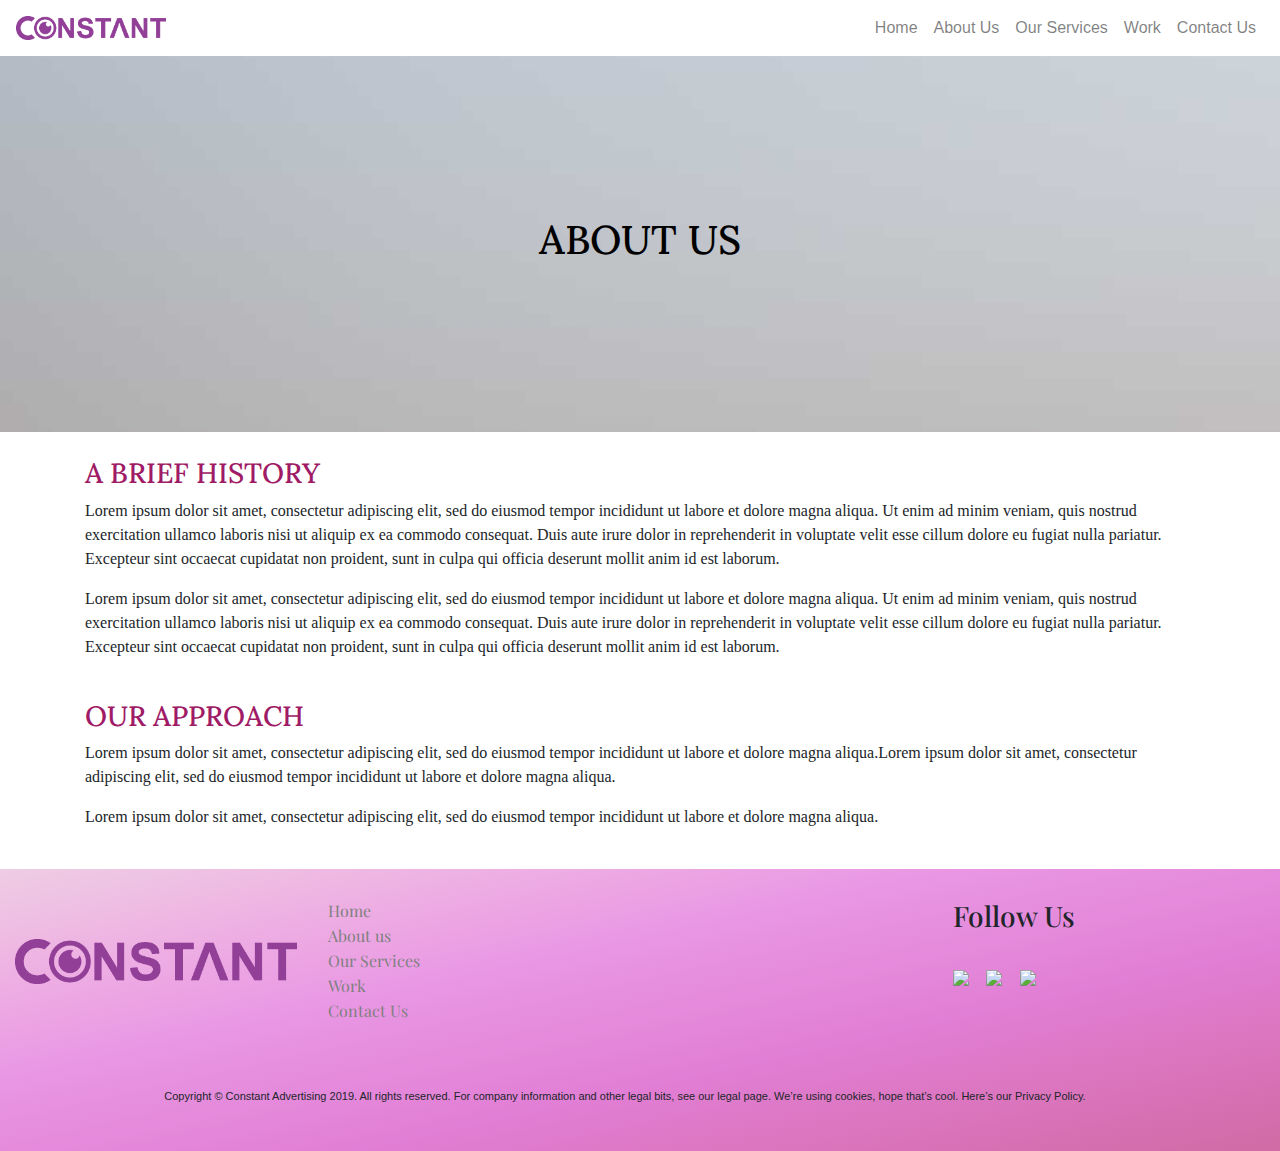
==== about-us.html @ c858bce8 "About us page" ====
<!DOCTYPE html>
<html lang="en" dir="ltr">
  <head>
    <meta charset="utf-8">
    <meta name="viewport" content="width=device-width, initial-scale=1">
    <title>Constant Advertising</title>
    <link rel="stylesheet" href="css/style.css">
    <link rel="stylesheet" type="text/css" href="slick/slick.css"/>
    <link rel="stylesheet" type="text/css" href="slick/slick-theme.css"/>
    <link rel="stylesheet" href="https://stackpath.bootstrapcdn.com/bootstrap/4.3.1/css/bootstrap.min.css" integrity="sha384-ggOyR0iXCbMQv3Xipma34MD+dH/1fQ784/j6cY/iJTQUOhcWr7x9JvoRxT2MZw1T" crossorigin="anonymous">
    <link href="https://fonts.googleapis.com/css?family=Lora|Playfair+Display&display=swap" rel="stylesheet">
  </head>
  <body>
    <nav class="navbar navbar-expand-lg navbar-light bg-transparent">
      <img src="images/constant_logo.png" alt="Constant Advertising company logo" class="navbar-brand img-fluid" style="width: 150px;">
  <button class="navbar-toggler" type="button" data-toggle="collapse" data-target="#navbarTogglerDemo02" aria-controls="navbarTogglerDemo02" aria-expanded="false" aria-label="Toggle navigation">
    <span class="navbar-toggler-icon"></span>
  </button>

  <div class="collapse navbar-collapse" id="navbarTogglerDemo02">
    <ul class="navbar-nav mr-auto">
    </ul>
    <ul class="navbar-nav">
      <li class="nav-item">
        <a class="nav-link" href="index.html">Home</a>
      </li>
      <li class="nav-item">
        <a class="nav-link" href="about-us.html">About Us</a>
      </li>
      <li class="nav-item">
        <a class="nav-link" href="/our-services">Our Services</a>
      </li>
      <li class="nav-item">
        <a class="nav-link" href="/work">Work</a>
      </li>
      <li class="nav-item">
        <a class="nav-link" href="/contact-us">Contact Us</a>
      </li>
    </ul>
  </div>
</nav>
<div class="container-fluid about-us" style="background:url('images/img_1.jpg')">
  <h1 class="heading-ab">ABOUT US</h1>
</div>
<div class="container content-ab">
  <h3 class="subheading-ab">A BRIEF HISTORY</h3>
  <p class="tet">Lorem ipsum dolor sit amet, consectetur adipiscing elit, sed do eiusmod tempor incididunt ut labore et dolore magna aliqua. Ut enim ad minim veniam, quis nostrud exercitation ullamco laboris nisi ut aliquip ex ea commodo consequat. Duis aute irure dolor in reprehenderit in voluptate velit esse cillum dolore eu fugiat nulla pariatur. Excepteur sint occaecat cupidatat non proident, sunt in culpa qui officia deserunt mollit anim id est laborum.</p>
  <p class="tet">Lorem ipsum dolor sit amet, consectetur adipiscing elit, sed do eiusmod tempor incididunt ut labore et dolore magna aliqua. Ut enim ad minim veniam, quis nostrud exercitation ullamco laboris nisi ut aliquip ex ea commodo consequat. Duis aute irure dolor in reprehenderit in voluptate velit esse cillum dolore eu fugiat nulla pariatur. Excepteur sint occaecat cupidatat non proident, sunt in culpa qui officia deserunt mollit anim id est laborum.</p>
  <h3 class="subheading-ab">OUR APPROACH</h3>
  <p class="tet">Lorem ipsum dolor sit amet, consectetur adipiscing elit, sed do eiusmod tempor incididunt ut labore et dolore magna aliqua.Lorem ipsum dolor sit amet, consectetur adipiscing elit, sed do eiusmod tempor incididunt ut labore et dolore magna aliqua.</p>
  <p class="tet">Lorem ipsum dolor sit amet, consectetur adipiscing elit, sed do eiusmod tempor incididunt ut labore et dolore magna aliqua.</p>
</div>
<section class="section-6 footer">
  <div class="row container-fluid">
    <div class="col-md-3">
      <img src="images/constant_logo.png" alt="Constant Advertising company logo" class="img-fluid" id="footer-logo">
      <br><br>
    </div>
    <div class="col-md-3">
      <a href="/" class="footer-link">Home</a><br>
      <a href="#" class="footer-link">About us</a><br>
      <a href="#" class="footer-link">Our Services</a><br>
      <a href="#" class="footer-link">Work</a><br>
      <a href="#" class="footer-link">Contact Us</a><br><br>
    </div>
    <div class="col-md-3"></div>
    <div class="col-md-3">
      <h3 class="text">Follow Us</h3><br>
      <a href="#"><img src="https://img.icons8.com/android/24/000000/facebook-new.png">&nbsp;&nbsp;&nbsp;</a>
      <a href="#"><img src="https://img.icons8.com/ios-glyphs/24/000000/twitter.png">&nbsp;&nbsp;&nbsp;</a>
      <a href="#"><img src="https://img.icons8.com/material-rounded/24/000000/instagram-new.png"></a>
    </div>
    <div class="col-md-12 copyright">
      <p>Copyright © Constant Advertising 2019. All rights reserved. For company information and other legal bits, see our legal page. We’re using cookies, hope that’s cool. Here’s our Privacy Policy.</p>
    </div>
  </div>
</section>
</body>
</html>
---- css/style.css ----
body{
overflow-x: hidden;
}
.carousel-inner img {
  width: 100% !important;
  height: 550px !important;
}
.section-two{
  margin-top: 30px;
  margin-bottom: 30px;
}
.image-card{
  height: 400px !important;
  width: 100% !important;
  box-shadow: 0 0 99px 0 rgba(140,136,140,.5);
}
.heading{
  text-align: center;
  padding: 20px 0px 30px 0px;
  font-family: 'Lora', serif;
  color: #9F1B66;
}
.text{
font-family: 'Playfair Display', serif;
}
.section-3{
  margin-bottom: 30px;
}
.see-more{
  margin-top: 90px;
}
.one-b:hover{
  width: 300px;
  box-shadow: 0 12px 16px 0 rgba(0,0,0,0.24), 0 17px 50px 0 rgba(0,0,0,0.19);
}
.two-b:hover{
  width: 300px;
  box-shadow: 0 12px 16px 0 rgba(0,0,0,0.24), 0 17px 50px 0 rgba(0,0,0,0.19);
}
.section-4{
  margin-bottom: 30px;
}
.section-5{
  margin-top: 60px;
  margin-bottom: 60px;
}
.client-img{
  height: 245px;
  width: 245px;
  border: 1px solid black;
  border-radius: 50% !important;
  padding: 10px;
}
.img-text{
padding-left: 100px;
}
.footer{
  background-image: linear-gradient(to left top, #d16ba5, #d66fb0, #da74bc, #de79c8, #e17ed5, #e487da, #e68fdf, #e998e4, #eca5e3, #eeb2e3, #eec0e3, #eecde4);
  margin-top: 40px;
  padding-top: 30px;
  padding-bottom: 30px;
}
#footer-logo{
  padding-top: 40px;
}
.footer-link{
  color: grey !important;
  font-family: 'Playfair Display', serif;
}
.copyright{
  text-align: center;
  padding-top: 40px;
  font-size: 11px;
}

/* ABOUT US SECTION */
.about-us{
  background: url("images/img_1.jpg");
  background-repeat: no-repeat !important;
  background-position: center !important;
  background-size: cover !important;
  padding: 10em;
}
.heading-ab{
  font-family: 'Lora', serif;
  text-align: center;
  color: black;
}
.subheading-ab{
  font-family: 'Lora', serif;
  color: #9F1B66;
  padding-top: 25px;
}
.tet{
  font-family: fantasy;
}
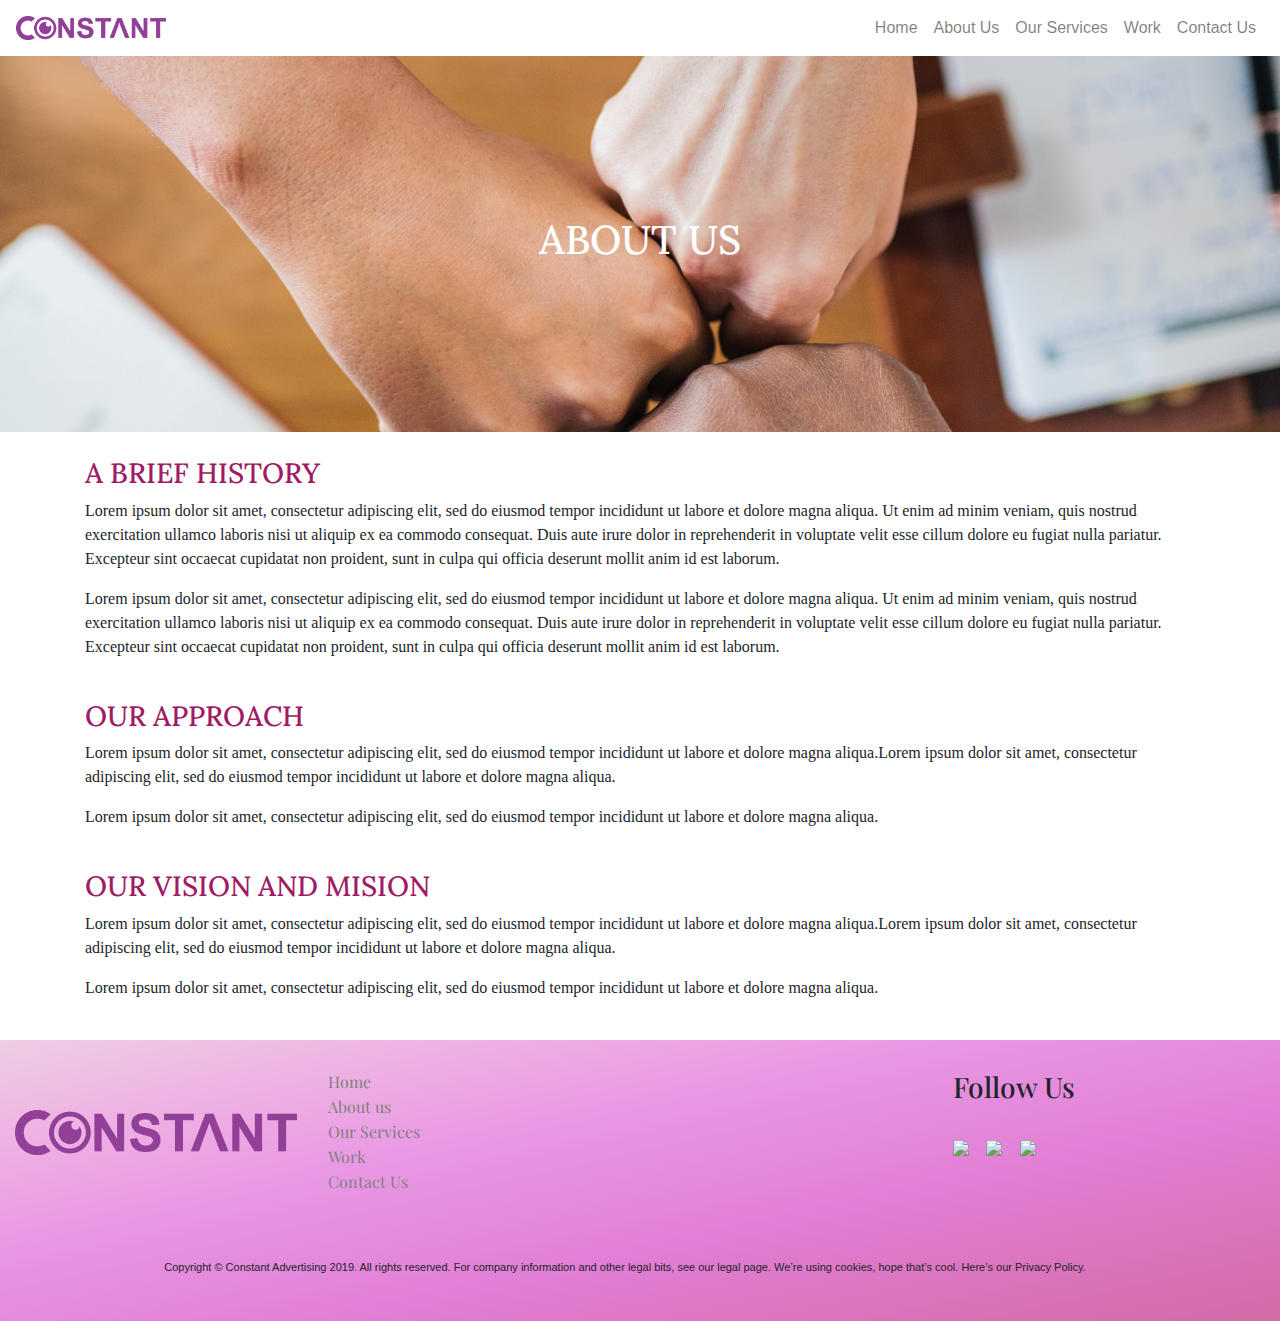
==== commit aa0c669c: "Added images" ====
--- a/about-us.html
+++ b/about-us.html
@@ -31,15 +31,15 @@
         <a class="nav-link" href="/our-services">Our Services</a>
       </li>
       <li class="nav-item">
-        <a class="nav-link" href="/work">Work</a>
+        <a class="nav-link" href="work.html">Work</a>
       </li>
       <li class="nav-item">
-        <a class="nav-link" href="/contact-us">Contact Us</a>
+        <a class="nav-link" href="contact-us.html">Contact Us</a>
       </li>
     </ul>
   </div>
 </nav>
-<div class="container-fluid about-us" style="background:url('images/img_1.jpg')">
+<div class="container-fluid about-us" style="background:url('images/about.jpg')">
   <h1 class="heading-ab">ABOUT US</h1>
 </div>
 <div class="container content-ab">
@@ -47,6 +47,9 @@
   <p class="tet">Lorem ipsum dolor sit amet, consectetur adipiscing elit, sed do eiusmod tempor incididunt ut labore et dolore magna aliqua. Ut enim ad minim veniam, quis nostrud exercitation ullamco laboris nisi ut aliquip ex ea commodo consequat. Duis aute irure dolor in reprehenderit in voluptate velit esse cillum dolore eu fugiat nulla pariatur. Excepteur sint occaecat cupidatat non proident, sunt in culpa qui officia deserunt mollit anim id est laborum.</p>
   <p class="tet">Lorem ipsum dolor sit amet, consectetur adipiscing elit, sed do eiusmod tempor incididunt ut labore et dolore magna aliqua. Ut enim ad minim veniam, quis nostrud exercitation ullamco laboris nisi ut aliquip ex ea commodo consequat. Duis aute irure dolor in reprehenderit in voluptate velit esse cillum dolore eu fugiat nulla pariatur. Excepteur sint occaecat cupidatat non proident, sunt in culpa qui officia deserunt mollit anim id est laborum.</p>
   <h3 class="subheading-ab">OUR APPROACH</h3>
+  <p class="tet">Lorem ipsum dolor sit amet, consectetur adipiscing elit, sed do eiusmod tempor incididunt ut labore et dolore magna aliqua.Lorem ipsum dolor sit amet, consectetur adipiscing elit, sed do eiusmod tempor incididunt ut labore et dolore magna aliqua.</p>
+  <p class="tet">Lorem ipsum dolor sit amet, consectetur adipiscing elit, sed do eiusmod tempor incididunt ut labore et dolore magna aliqua.</p>
+  <h3 class="subheading-ab">OUR VISION AND MISION</h3>
   <p class="tet">Lorem ipsum dolor sit amet, consectetur adipiscing elit, sed do eiusmod tempor incididunt ut labore et dolore magna aliqua.Lorem ipsum dolor sit amet, consectetur adipiscing elit, sed do eiusmod tempor incididunt ut labore et dolore magna aliqua.</p>
   <p class="tet">Lorem ipsum dolor sit amet, consectetur adipiscing elit, sed do eiusmod tempor incididunt ut labore et dolore magna aliqua.</p>
 </div>
@@ -57,11 +60,11 @@
       <br><br>
     </div>
     <div class="col-md-3">
-      <a href="/" class="footer-link">Home</a><br>
-      <a href="#" class="footer-link">About us</a><br>
+      <a href="index.html" class="footer-link">Home</a><br>
+      <a href="about-us.html" class="footer-link">About us</a><br>
       <a href="#" class="footer-link">Our Services</a><br>
-      <a href="#" class="footer-link">Work</a><br>
-      <a href="#" class="footer-link">Contact Us</a><br><br>
+      <a href="work.html" class="footer-link">Work</a><br>
+      <a href="contact-us.html" class="footer-link">Contact Us</a><br><br>
     </div>
     <div class="col-md-3"></div>
     <div class="col-md-3">
@@ -75,5 +78,10 @@
     </div>
   </div>
 </section>
+<script src="https://code.jquery.com/jquery-3.3.1.slim.min.js" integrity="sha384-q8i/X+965DzO0rT7abK41JStQIAqVgRVzpbzo5smXKp4YfRvH+8abtTE1Pi6jizo" crossorigin="anonymous"></script>
+<script src="https://cdnjs.cloudflare.com/ajax/libs/popper.js/1.14.7/umd/popper.min.js" integrity="sha384-UO2eT0CpHqdSJQ6hJty5KVphtPhzWj9WO1clHTMGa3JDZwrnQq4sF86dIHNDz0W1" crossorigin="anonymous"></script>
+<script src="js/script.js" charset="utf-8"></script>
+<script type="text/javascript" src="slick/slick.min.js"></script>
+<script src="https://stackpath.bootstrapcdn.com/bootstrap/4.3.1/js/bootstrap.min.js" integrity="sha384-JjSmVgyd0p3pXB1rRibZUAYoIIy6OrQ6VrjIEaFf/nJGzIxFDsf4x0xIM+B07jRM" crossorigin="anonymous"></script>
 </body>
 </html>
--- a/css/style.css
+++ b/css/style.css
@@ -79,12 +79,13 @@
   background-repeat: no-repeat !important;
   background-position: center !important;
   background-size: cover !important;
+  background-attachment: fixed !important;
   padding: 10em;
 }
 .heading-ab{
   font-family: 'Lora', serif;
   text-align: center;
-  color: black;
+  color: white;
 }
 .subheading-ab{
   font-family: 'Lora', serif;
@@ -94,3 +95,29 @@
 .tet{
   font-family: fantasy;
 }
+
+/* WORK SECTION */
+.work{
+  padding-top: 30px;
+  background-color: #e4bcff;
+  padding-bottom: 70px;
+  margin-bottom: 0px;
+}
+
+/* CONTACT US SECTION */
+.heading-c{
+  font-size: 40px;
+  text-align: center;
+  font-family: 'Lora', serif;
+}
+.subheading-c{
+  text-align: center;
+  font-family: fantasy;
+  padding-top: 10px;
+}
+.heading-cn{
+  font-family: 'Lora', serif;
+}
+.contact{
+  margin-top: 40px;
+}
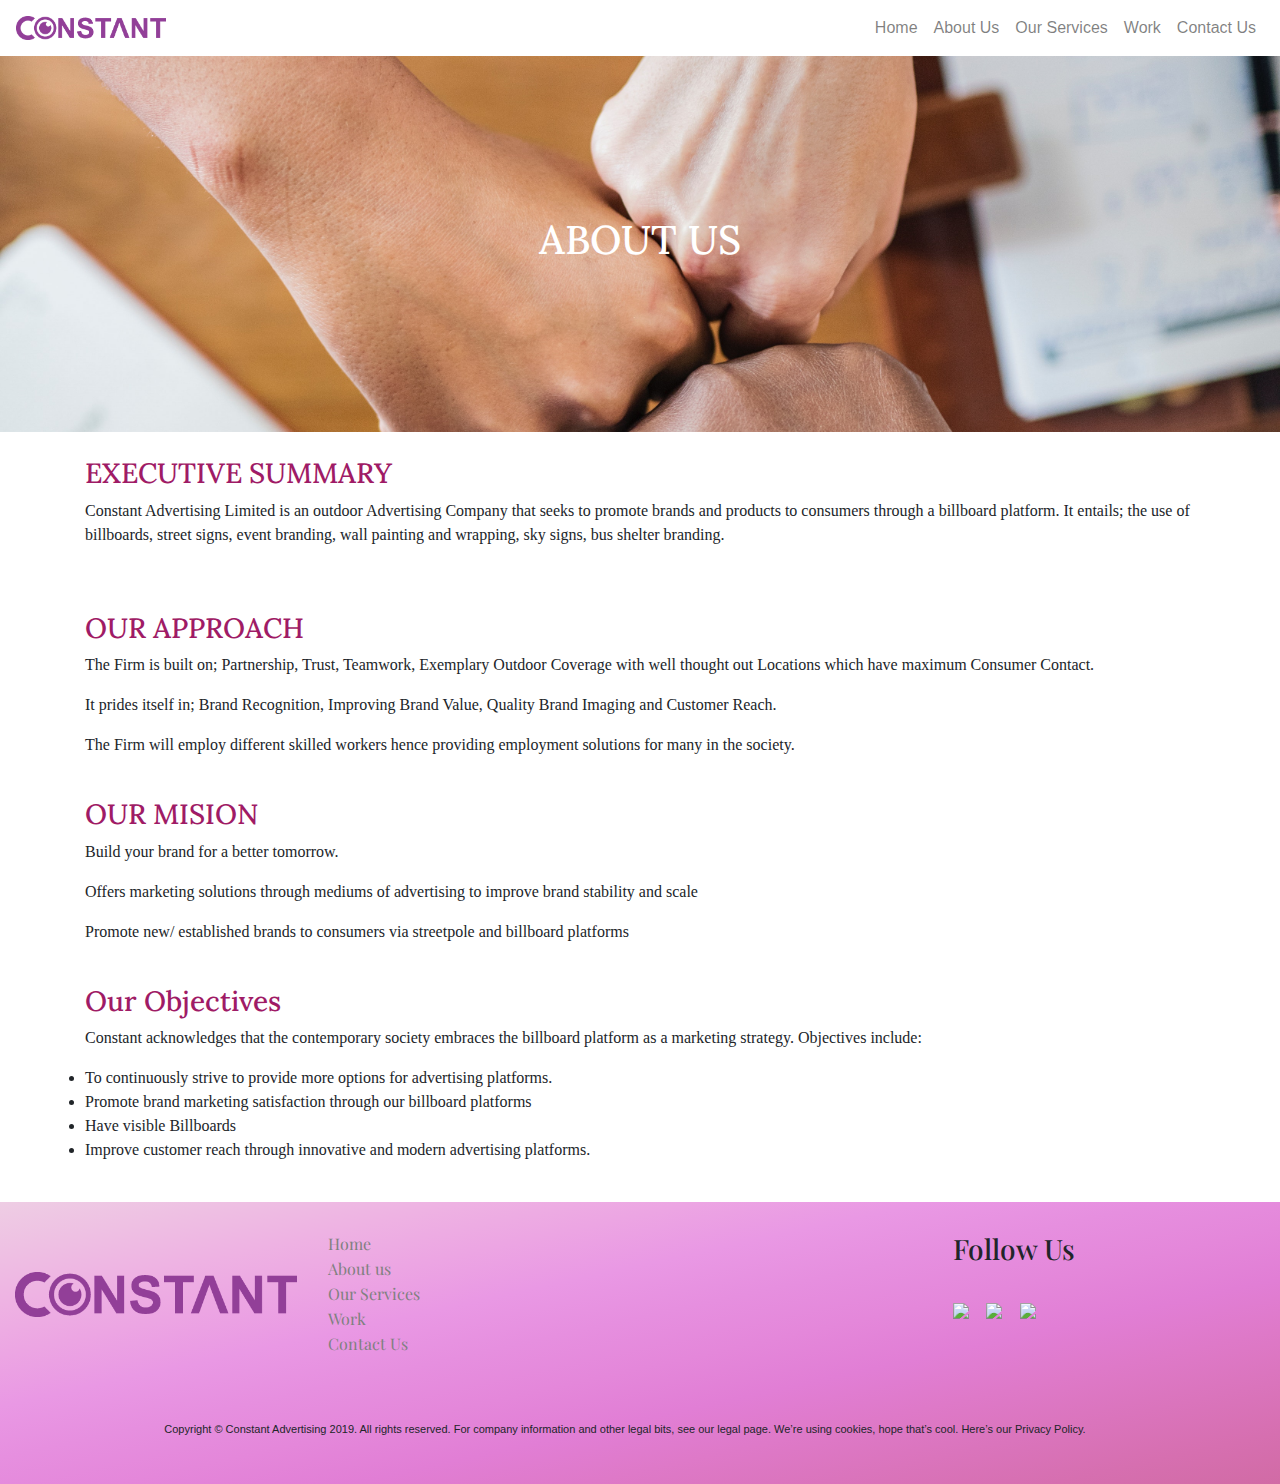
==== commit bfdb31d0: "Added a bit of content" ====
--- a/about-us.html
+++ b/about-us.html
@@ -43,15 +43,33 @@
   <h1 class="heading-ab">ABOUT US</h1>
 </div>
 <div class="container content-ab">
-  <h3 class="subheading-ab">A BRIEF HISTORY</h3>
-  <p class="tet">Lorem ipsum dolor sit amet, consectetur adipiscing elit, sed do eiusmod tempor incididunt ut labore et dolore magna aliqua. Ut enim ad minim veniam, quis nostrud exercitation ullamco laboris nisi ut aliquip ex ea commodo consequat. Duis aute irure dolor in reprehenderit in voluptate velit esse cillum dolore eu fugiat nulla pariatur. Excepteur sint occaecat cupidatat non proident, sunt in culpa qui officia deserunt mollit anim id est laborum.</p>
-  <p class="tet">Lorem ipsum dolor sit amet, consectetur adipiscing elit, sed do eiusmod tempor incididunt ut labore et dolore magna aliqua. Ut enim ad minim veniam, quis nostrud exercitation ullamco laboris nisi ut aliquip ex ea commodo consequat. Duis aute irure dolor in reprehenderit in voluptate velit esse cillum dolore eu fugiat nulla pariatur. Excepteur sint occaecat cupidatat non proident, sunt in culpa qui officia deserunt mollit anim id est laborum.</p>
+  <h3 class="subheading-ab">EXECUTIVE SUMMARY</h3>
+  <p class="tet">Constant Advertising Limited  is  an  outdoor  Advertising  Company  that  seeks  to  promote  brands and products  to  consumers  through  a  billboard  platform.
+    It entails; the use of billboards, street signs, event branding, wall painting and wrapping, sky signs, bus shelter branding.</p>
+    <br>
   <h3 class="subheading-ab">OUR APPROACH</h3>
-  <p class="tet">Lorem ipsum dolor sit amet, consectetur adipiscing elit, sed do eiusmod tempor incididunt ut labore et dolore magna aliqua.Lorem ipsum dolor sit amet, consectetur adipiscing elit, sed do eiusmod tempor incididunt ut labore et dolore magna aliqua.</p>
-  <p class="tet">Lorem ipsum dolor sit amet, consectetur adipiscing elit, sed do eiusmod tempor incididunt ut labore et dolore magna aliqua.</p>
-  <h3 class="subheading-ab">OUR VISION AND MISION</h3>
-  <p class="tet">Lorem ipsum dolor sit amet, consectetur adipiscing elit, sed do eiusmod tempor incididunt ut labore et dolore magna aliqua.Lorem ipsum dolor sit amet, consectetur adipiscing elit, sed do eiusmod tempor incididunt ut labore et dolore magna aliqua.</p>
-  <p class="tet">Lorem ipsum dolor sit amet, consectetur adipiscing elit, sed do eiusmod tempor incididunt ut labore et dolore magna aliqua.</p>
+  <p class="tet">The Firm  is  built  on; Partnership, Trust, Teamwork, Exemplary Outdoor  Coverage  with  well thought  out  Locations  which  have  maximum  Consumer  Contact.</p>
+  <p class="tet">It  prides  itself  in; Brand  Recognition, Improving  Brand  Value, Quality  Brand  Imaging  and Customer  Reach.</p>
+  <p class="tet">The  Firm  will  employ  different  skilled  workers  hence  providing  employment  solutions  for  many in  the  society.</p>
+  <h3 class="subheading-ab">OUR MISION</h3>
+  <p class="tet">Build your brand for a better tomorrow.</p>
+  <p class="tet">Offers marketing solutions through mediums of advertising to improve brand stability and scale</p>
+  <p class="tet">Promote new/ established brands to consumers via streetpole and billboard platforms</p>
+  <h3 class="subheading-ab">Our Objectives</h3>
+  <p class="tet">Constant   acknowledges  that  the  contemporary  society  embraces  the  billboard  platform  as  a marketing  strategy. Objectives include:
+      <li class="tet">
+        To continuously  strive  to  provide  more  options  for  advertising  platforms.
+      </li>
+      <li class="tet">
+         Promote  brand  marketing  satisfaction  through our  billboard  platforms
+      </li>
+      <li class="tet">
+        Have visible Billboards
+      </li>
+      <li class="tet">
+        Improve customer reach through innovative and modern advertising platforms.
+      </li>
+    </p>
 </div>
 <section class="section-6 footer">
   <div class="row container-fluid">
